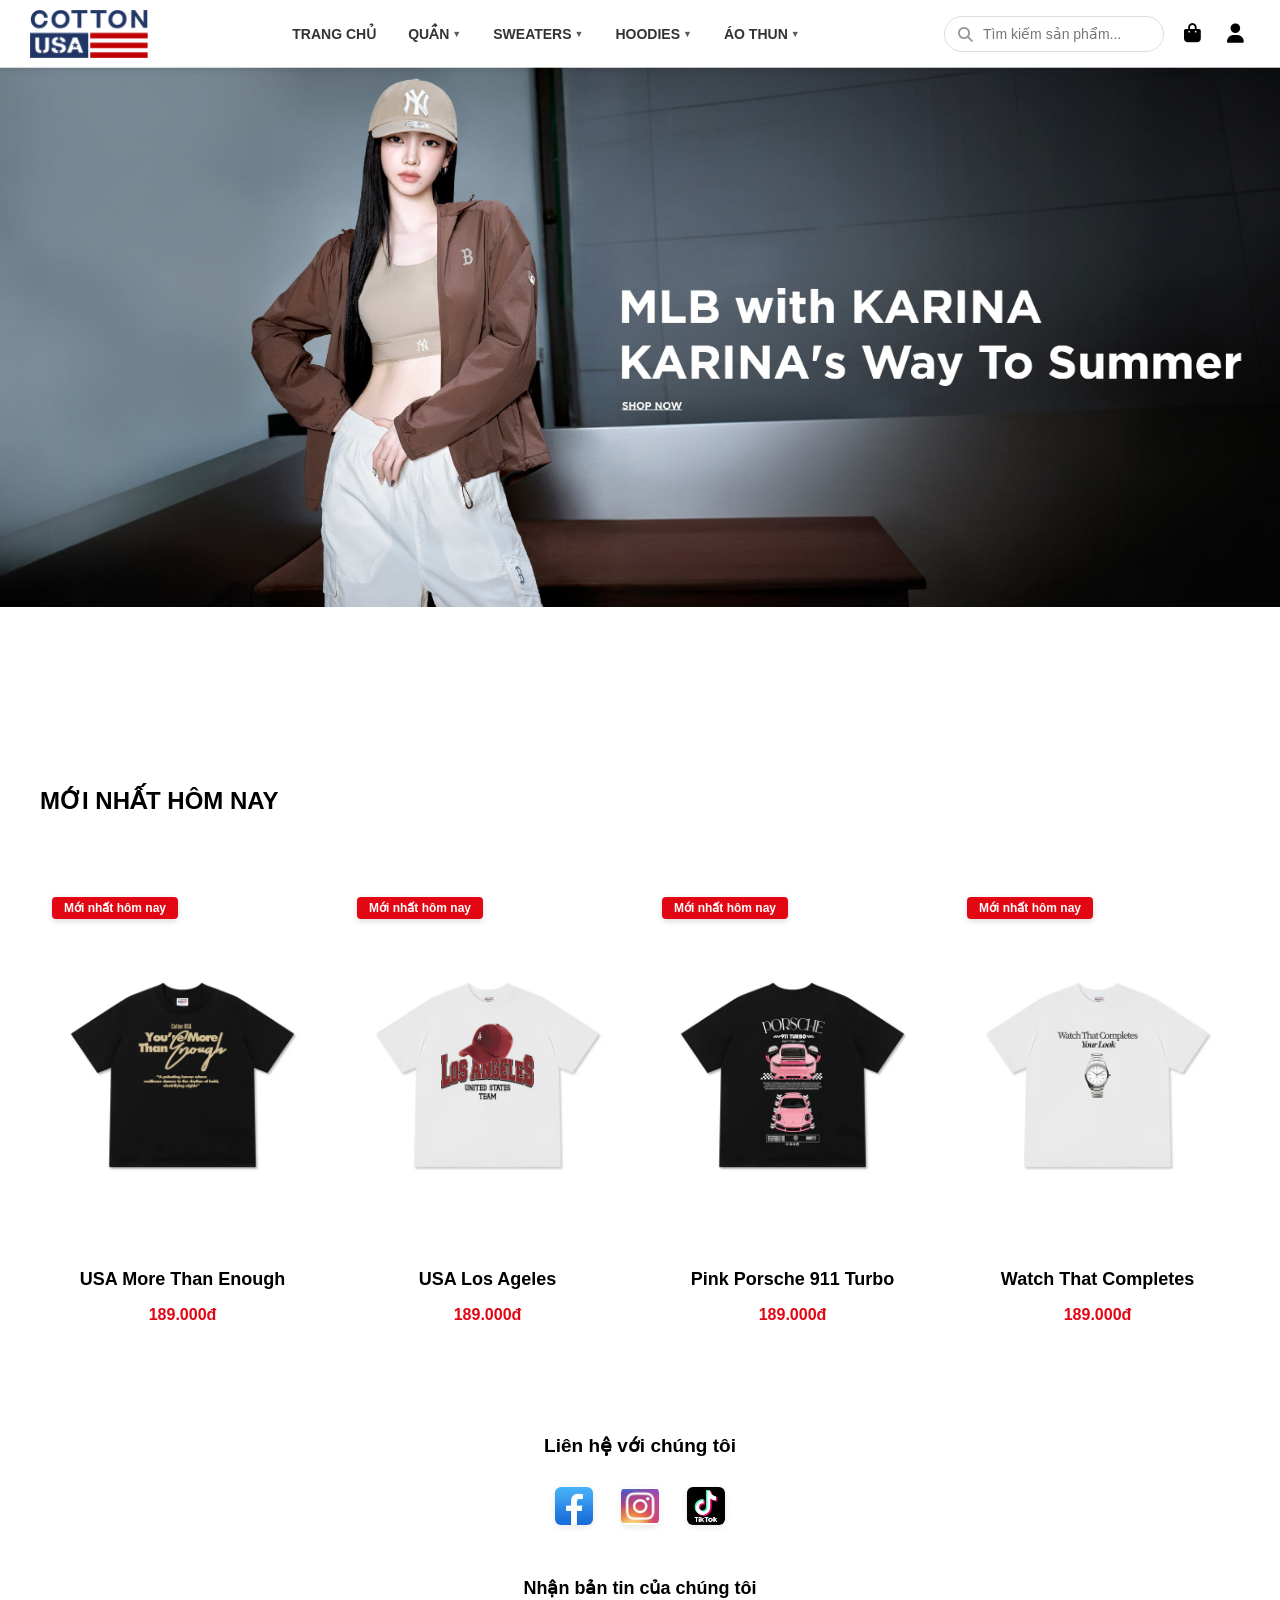
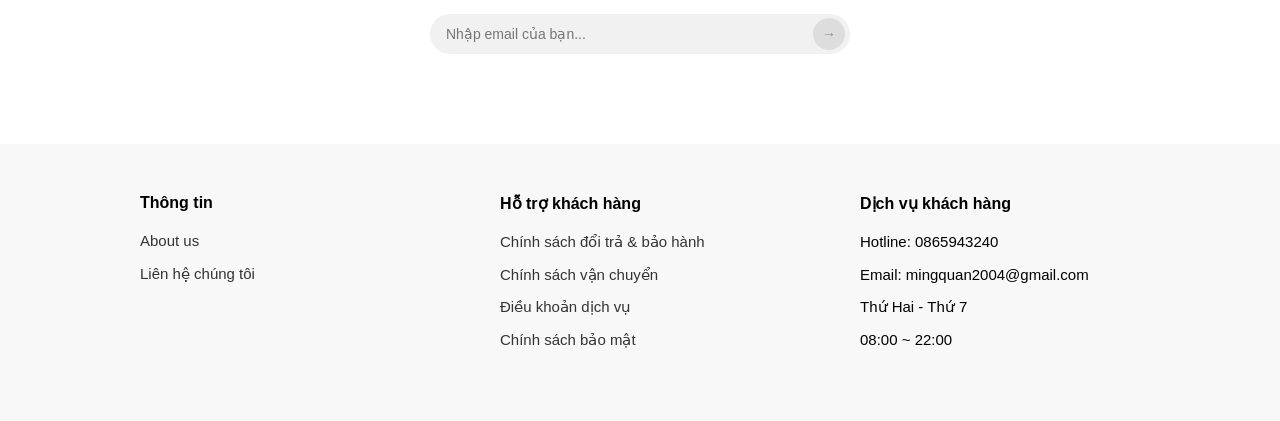
==== index.html @ b354fdba "Upload CottonUSA - Website bán hàng" ====
<!DOCTYPE html>
<html lang="vi">
<head>
    <meta charset="UTF-8">
    <meta name="viewport" content="width=device-width, initial-scale=1.0">
    <link rel="stylesheet" href="https://cdnjs.cloudflare.com/ajax/libs/font-awesome/6.5.2/css/all.min.css">
    <link rel="stylesheet" href="style.css">
    <title>Web bán hàng - Cotton USA</title>
</head>
<body>
    <header>
        <div class="logo">
            <img src="images/logo.avif" alt="Cotton USA">
        </div>
        <ul class="MENU">
            <li><a href="index.html">TRANG CHỦ</a></li>
            <li class="has-submenu">
                <a href="quan.html">QUẦN <span class="arrow">▼</span></a>
                <ul class="sub-menu">
                    <li><a href="quan.html?type=ong-suong">Quần Ống Suông</a></li>
                    <li><a href="quan.html?type=jogger">Quần Jogger</a></li>
                </ul>
            </li>
            <li class="has-submenu">
                <a href="sweater.html">SWEATERS <span class="arrow">▼</span></a>
                <ul class="sub-menu">
                <li><a href="sweater.html?id=US001">University Sweater</a></li>
                <li><a href="sweater.html?id=CS001">Car Sweater</a></li>
                <li><a href="sweater.html?id=FS001">Floral Sweater</a></li>
            </ul>
            </li>
            <li class="has-submenu">
                <a href="hoodies.html">HOODIES <span class="arrow">▼</span></a>
                <ul class="sub-menu">
                    <li><a href="hoodies.html?id=BH001">Basic Hoodie</a></li>
                    <li><a href="hoodies.html?id=PH001">Porsche Hoodie</a></li>
                    <li><a href="hoodies.html?id=USAH001">USA Hoodie</a></li>
                </ul>
            </li>
            <li class="has-submenu">
                <a href="aothun.html">ÁO THUN <span class="arrow">▼</span></a>
                <ul class="sub-menu">
                    <li><a href="aothun.html">Áo Thun ngắn tay <span class="arrow">▼</span></a>
                        <ul class="sub-menu">
                            <li><a href="aothun.html?id=W001">Áo Thun Watch</a></li>
                            <li><a href="aothun.html?id=POR001">Áo Thun Poscher</a></li>
                            <li><a href="aothun.html?id=USA001">Áo Thun USA</a></li>
                        </ul>
                    </li>
                    <li><a href="aothundaitay.html">Áo Thun dài tay <span class="arrow">▼</span></a>
                        <ul class="sub-menu"><li>
                            <a href="aothundaitay.html?id=RP001">Áo Thun Dài Tay Rapper</a></li>
                            <li><a href="aothundaitay.html?id=POR001">Áo Thun Dài Tay Poscher</a></li>
                            <li><a href="aothundaitay.html?id=USA001">Áo Thun Dài Tay USA</a></li>
                        </ul>
                    </li>
                </ul>
            </li>
        </ul>
        <div class="other">
            <div class="search-icon">
                <input type="text" id="searchInput" placeholder="Tìm kiếm sản phẩm...">
                <i class="fas fa-search"></i>
            </div>
            <div class="cart-wrapper">
                <button class="cart-icon-btn" id="cartBtn">
                    <i class="fas fa-shopping-bag"></i>
                    <span class="cart-badge" id="cartBadge">0</span>
                </button>
                <div class="cart-dropdown" id="cartDropdown">
                    <div class="cart-dropdown-header">
                        <span>Giỏ hàng</span><span id="cartItemCount">0 sản phẩm</span>
                    </div>
                    <div class="cart-items-list" id="cartItemsList">
                        <div class="cart-empty-msg">
                            <i class="fas fa-shopping-bag"></i>Giỏ hàng trống
                        </div>
                    </div>
                    <div class="cart-dropdown-footer" id="cartFooter" style="display:none">
                        <div class="cart-total-row">
                            <span>Tổng cộng:</span>
                            <span class="cart-total-amount" id="cartTotal">0₫</span>
                        </div>
                        <button class="cart-checkout-btn" onclick="checkout()">Thanh toán ngay →</button>
                    </div>
                </div>
            </div>
            <div class="auth-wrapper">
                <button class="auth-icon-btn" id="authBtn"><i class="fas fa-user"></i></button>
                <div class="auth-dropdown" id="authDropdown">
                    <div id="authLoggedOut">
                        <div class="auth-tabs"><button class="auth-tab active" onclick="switchTab('login')">Đăng nhập</button><button class="auth-tab" onclick="switchTab('register')">Đăng ký</button></div>
                        <div class="auth-form-panel" id="panelLogin">
                            <div class="auth-error" id="loginError"></div>
                            <div class="auth-field"><label>Email</label><input type="email" id="loginEmail" placeholder="example@email.com"></div>
                            <div class="auth-field"><label>Mật khẩu</label><input type="password" id="loginPassword" placeholder="••••••••"></div>
                            <button class="auth-submit-btn" onclick="doLogin()">Đăng nhập</button>
                        </div>
                        <div class="auth-form-panel" id="panelRegister" style="display:none">
                            <div class="auth-error" id="registerError"></div>
                            <div class="auth-field"><label>Họ tên</label><input type="text" id="regName" placeholder="Nguyễn Văn A"></div>
                            <div class="auth-field"><label>Email</label><input type="email" id="regEmail" placeholder="example@email.com"></div>
                            <div class="auth-field"><label>Mật khẩu</label><input type="password" id="regPassword" placeholder="Tối thiểu 6 ký tự"></div>
                            <button class="auth-submit-btn" onclick="doRegister()">Tạo tài khoản</button>
                        </div>
                    </div>
                    <div id="authLoggedIn" style="display:none">
                        <div class="auth-avatar" id="authAvatar">A</div>
                        <div class="auth-username" id="authUsername"></div>
                        <div class="auth-useremail" id="authUserEmail"></div>
                        <button class="auth-logout-btn" onclick="doLogout()">Đăng xuất</button>
                    </div>
                </div>
            </div>
        </div>
    </header>
    <div class="dropdown-overlay" id="dropdownOverlay"></div>
    

    <section id="Slide">
        <div class="aspect-ratio-169">
            <img src="images/Slide1.jpg" alt="Slide 1">
            <img src="images/Slide2.jpg" alt="Slide 2">
            <img src="images/Slide3.webp" alt="Slide 3">
        </div>
    </section>
          <section class="moinhat">
    <div class="container">
        <h2>MỚI NHẤT HÔM NAY</h2>
        <div class="muahang-list">
            <a href="muahang.html?id=UMTE001" class="product-item item-USA001">
                <div class="muahang">
                    <div class="product-image-wrapper">
                        <img src="aothun/USA More Than Enough den.webp" alt="USA More Than Enough">
                        <span class="save-badge">Mới nhất hôm nay</span>
                    </div>
                    <h3>USA More Than Enough</h3>
                    <p>189.000đ</p>
                </div>
            </a>
            <a href="muahang.html?id=ULA001" class="product-item item-USA001">
                <div class="muahang">
                    <div class="product-image-wrapper">
                        <img src="aothun/USA Los Ageles trang.webp" alt="USA Los Ageles">
                        <span class="save-badge">Mới nhất hôm nay</span>
                    </div>
                    <h3>USA Los Ageles</h3>
                    <p>189.000đ</p>
                </div>
            </a>
            <a href="muahang.html?id=PP911T" class="product-item item-POR001">
                <div class="muahang">
                    <div class="product-image-wrapper">
                        <img src="aothun/Pink Porsche 911 Turbo den.webp" alt="Pink Porsche 911 Turbo">
                        <span class="save-badge">Mới nhất hôm nay</span>
                    </div>
                    <h3>Pink Porsche 911 Turbo</h3>
                    <p>189.000đ</p>
                </div>
            </a>
            <a href="muahang.html?id=WTC001" class="product-item item-W001">
                <div class="muahang">
                    <div class="product-image-wrapper">
                        <img src="aothun/Watch That Completes trang.webp" alt="Watch That Completes">
                        <span class="save-badge">Mới nhất hôm nay</span>
                    </div>
                    <h3>Watch That Completes</h3>
                    <p>189.000đ</p>
                </div>
            </a>
        </div>
    </div>
</section>
    <section class="contact">
        <h2>Liên hệ với chúng tôi</h2>
        <div class="social-group">
            <a href="https://web.facebook.com/03.august4/" target="_blank"><img src="images/Facebook.jpeg" alt="Facebook"></a>
            <a href="https://www.instagram.com/ming.quann" target="_blank"><img src="images/instagram.jpeg" alt="Instagram"></a>
            <a href="https://www.tiktok.com/@03_august4" target="_blank"><img src="images/tiktok.jpeg" alt="TikTok"></a>
        </div>
        <h3>Nhận bản tin của chúng tôi</h3>
        <form class="newsletter-form"><input type="email" class="newsletter-input" placeholder="Nhập email của bạn..."><button type="submit" class="submit-btn">→</button></form>
    </section>

    <div class="footer-top">
        <div class="footer-column">
            <h4>Thông tin</h4>
            <ul>
                <li><a href="#">About us</a></li>
                <li><a href="#">Liên hệ chúng tôi</a></li>
            </ul>
        </div>
        <div class="footer-column">
            <h4>Hỗ trợ khách hàng</h4>
            <ul>
                <li><a href="#">Chính sách đổi trả & bảo hành</a></li>
                <li><a href="#">Chính sách vận chuyển</a></li>
                <li><a href="#">Điều khoản dịch vụ</a></li>
                <li><a href="#">Chính sách bảo mật</a></li>
            </ul>
        </div>
        <div class="footer-column">
            <h4>Dịch vụ khách hàng</h4>
            <ul>
                <li>Hotline: 0865943240</li>
                <li>Email: mingquan2004@gmail.com</li>
                <li>Thứ Hai - Thứ 7</li>
                <li>08:00 ~ 22:00</li>
            </ul>
        </div>
    </div>

    <script src="js/cart-auth.js"></script>
    <script src="js/custom-alert.js"></script>
    <script>
        (function initHeaderDropdowns() {
            const cartBtn = document.getElementById('cartBtn');
            const cartDropdown = document.getElementById('cartDropdown');
            const authBtn = document.getElementById('authBtn');
            const authDropdown = document.getElementById('authDropdown');
            const overlay = document.getElementById('dropdownOverlay');

            if (!cartBtn || !cartDropdown || !authBtn || !authDropdown || !overlay) return;

            function closeAll() {
                cartDropdown.classList.remove('open');
                authDropdown.classList.remove('open');
                overlay.classList.remove('active');
            }

            cartBtn.addEventListener('click', function (e) {
                e.stopPropagation();
                const isOpen = cartDropdown.classList.contains('open');
                closeAll();
                if (!isOpen) {
                    cartDropdown.classList.add('open');
                    overlay.classList.add('active');
                }
            });

            authBtn.addEventListener('click', function (e) {
                e.stopPropagation();
                const isOpen = authDropdown.classList.contains('open');
                closeAll();
                if (!isOpen) {
                    authDropdown.classList.add('open');
                    overlay.classList.add('active');
                }
            });

            cartDropdown.addEventListener('click', function (e) { e.stopPropagation(); });
            authDropdown.addEventListener('click', function (e) { e.stopPropagation(); });

            overlay.addEventListener('click', function () { closeAll(); });
            document.addEventListener('click', function () { closeAll(); });
        })();

        (function() {
            var imgPosition = document.querySelectorAll(".aspect-ratio-169 img");
            var imgContainer = document.querySelector(".aspect-ratio-169");
            if (!imgContainer || imgPosition.length === 0) return;
            imgPosition.forEach(function(img, idx) { img.style.left = idx * 100 + "%"; });
            var index = 0;
            setInterval(function() {
                index = (index + 1) % imgPosition.length;
                imgContainer.style.left = "-" + index * 100 + "%";
            }, 5000);
        })();
        // ==================== TÌM KIẾM TOÀN TRANG (CHUYỂN HƯỚNG ĐẾN SEARCH-RESULTS.HTML) ====================
(function() {
    var searchInput = document.querySelector('.search-icon input');
    if (!searchInput) return;
    
    // Tránh gán sự kiện nhiều lần
    if (searchInput.hasAttribute('data-search-bound')) return;
    searchInput.setAttribute('data-search-bound', 'true');
    
    // Đảm bảo input có thể nhập được
    searchInput.disabled = false;
    searchInput.readOnly = false;
    searchInput.style.pointerEvents = 'auto';
    
    // Xử lý khi nhấn Enter
    searchInput.addEventListener('keypress', function(e) {
        if (e.key === 'Enter') {
            const keyword = this.value.trim();
            if (keyword !== '') {
                window.location.href = 'search-results.html?q=' + encodeURIComponent(keyword);
            }
        }
    });
    
    console.log('✅ Tìm kiếm toàn trang đã sẵn sàng!');
})();
    </script>
    
</body>
</html>
---- style.css ----
* {
    margin: 0;
    padding: 0;
    box-sizing: border-box;
    font-family: Arial, Helvetica, sans-serif;
}
a,
a:hover,
a:focus,
a:active {
    text-decoration: none;
}
/* Lui anh xuong duoi */
body {
    padding-top: 67px;
}
header {
    display: flex;
    justify-content: space-between;
    align-items: center;
    padding: 10px 30px;           
    background-color: #fff;
    box-shadow: 0 2px 5px rgba(0,0,0,0.1);
    position: fixed;
    top: 0;
    left: 0;
    width: 100%;
    z-index: 1000;
    background: rgba(255, 255, 255, 0.70);
}
header:hover {
    background: rgba(255, 255, 255, 0.90);
}

/* Logo */
.logo {
    flex: 0 0 auto;
    width: 118px;                 
}
.logo img {
    width: 100%;
    height: auto;
    display: block;
}
.MENU {
    display: flex;
    list-style: none;
    gap: 20px;                   
    flex: 1;
    justify-content: center;
    margin: 0 30px;
}

.MENU li {
    position: relative;
    white-space: nowrap;
}

.MENU li a {
    text-decoration: none;
    color: #333;
    font-size: 14px;             
    font-weight: 600;
    padding: 10px 6px;            
    transition: color 0.3s ease;
    display: flex;
    align-items: center;
    gap: 3px;
}

.MENU li a:hover {
    color: #e30613;
}

.arrow {
    font-size: 9px;
    opacity: 0.8;
    transition: transform 0.3s ease;
}

.MENU li:hover > a > .arrow {
    transform: rotate(180deg);
}

/* ===== SUB-MENU CẤP 1: xuất hiện bên dưới nav item ===== */
.MENU > li > .sub-menu {
    position: absolute;
    top: 100%;
    left: 50%;
    transform: translateX(-50%) translateY(8px);
    width: 210px;
    background-color: #fff;
    border: 1px solid #eee;
    box-shadow: 0 8px 20px rgba(0, 0, 0, 0.12);
    padding: 10px 0;
    visibility: hidden;
    opacity: 0;
    transition: all 0.25s ease;
    z-index: 100;
    border-radius: 4px;
    list-style: none;
}

.MENU > li:hover > .sub-menu {
    visibility: visible;
    opacity: 1;
    transform: translateX(-50%) translateY(0);
}

/* ===== SUB-MENU CẤP 2: xuất hiện sang phải ===== */
.MENU .sub-menu li {
    position: relative;
}

.MENU .sub-menu li > .sub-menu {
    position: absolute;
    top: 0;
    left: 100%;
    transform: translateX(6px);
    width: 210px;
    background-color: #fff;
    border: 1px solid #eee;
    box-shadow: 0 8px 20px rgba(0, 0, 0, 0.12);
    padding: 10px 0;
    visibility: hidden;
    opacity: 0;
    transition: all 0.25s ease;
    z-index: 101;
    border-radius: 4px;
    list-style: none;
}

.MENU .sub-menu li:hover > .sub-menu {
    visibility: visible;
    opacity: 1;
    transform: translateX(0);
}

/* Mũi tên cấp 2 quay sang phải thay vì xuống */
.MENU .sub-menu li:hover > a > .arrow {
    transform: rotate(-90deg);
}

/* ===== STYLE CHUNG CHO LINK TRONG SUB-MENU ===== */
.sub-menu li a {
    font-weight: normal;
    font-size: 14px;
    padding: 9px 20px;
    display: flex;
    align-items: center;
    justify-content: space-between;
    color: #444;
}

.sub-menu li a:hover {
    color: #e30613;
    background-color: #f9f9f9;
}

/* Làm nổi item đang mở sub-sub-menu */
.MENU .sub-menu li:hover > a {
    color: #e30613;
    background-color: #f9f9f9;
}

/* ==================== PHẦN BÊN PHẢI ==================== */
.other {
    display: flex;
    align-items: center;
    gap: 14px;                    
    flex: 0 0 auto;
}
.search-icon {
    position: relative;
    width: 220px;                 
}

.search-icon input {
    width: 100%;
    padding: 9px 15px 9px 38px;
    border: 1px solid #ddd;
    border-radius: 25px;
    font-size: 14px;
    outline: none;
}

.search-icon i {
    position: absolute;
    left: 14px;
    top: 50%;
    transform: translateY(-50%);
    color: #999;
    font-size: 15px;
}

.dropdown-overlay {
    display: none;
    position: fixed;
    inset: 0;
    z-index: 999;
}
.dropdown-overlay.active { display: block; }

/* -----------------------------------------------------------Shared animation------------------------------------------------ */
@keyframes cuDropIn {
    from { opacity: 0; transform: translateY(-10px) scale(.97); }
    to   { opacity: 1; transform: translateY(0)     scale(1);   }
}

/* ========================================================GIỎ HÀNG====================================================== */
.cart-wrapper {
    position: relative;
    display: inline-flex;
    align-items: center;
}

.cart-icon-btn {
    position: relative;
    background: none;
    border: none;
    cursor: pointer;
    color: inherit;
    font-size: 1.2rem;
    padding: 4px 6px;
    display: inline-flex;
    align-items: center;
}

/* Badge */
.cart-badge {
    position: absolute;
    top: -7px;
    right: -7px;
    background: #e63946;
    color: #fff;
    border-radius: 50%;
    min-width: 18px;
    height: 18px;
    font-size: 10px;
    font-weight: 700;
    display: none;          /* JS sẽ đổi thành flex khi có hàng */
    align-items: center;
    justify-content: center;
    padding: 0 3px;
    line-height: 1;
    box-shadow: 0 2px 6px rgba(230,57,70,.45);
    pointer-events: none;
    transition: transform .2s cubic-bezier(.34,1.56,.64,1);
}
.cart-badge.bump { transform: scale(1.5); }

/* Dropdown container */
.cart-dropdown {
    display: none;
    position: absolute;
    top: calc(100% + 14px);
    right: 0;
    width: 340px;
    background: #fff;
    border-radius: 14px;
    box-shadow: 0 14px 40px rgba(0,0,0,.15), 0 2px 8px rgba(0,0,0,.07);
    z-index: 9999;
    overflow: hidden;
    animation: cuDropIn .22s ease;
}
.cart-dropdown.open { display: block; }

/* Header */
.cart-dropdown-header {
    display: flex;
    justify-content: space-between;
    align-items: center;
    padding: 15px 18px 13px;
    border-bottom: 1px solid #f2f2f2;
    font-weight: 700;
    font-size: 14px;
    color: #111;
}
.cart-dropdown-header span:last-child {
    font-size: 12px;
    font-weight: 400;
    color: #aaa;
}

/* List */
.cart-items-list {
    max-height: 280px;
    overflow-y: auto;
    scrollbar-width: thin;
    scrollbar-color: #ddd transparent;
}
.cart-items-list::-webkit-scrollbar { width: 4px; }
.cart-items-list::-webkit-scrollbar-thumb { background: #ddd; border-radius: 4px; }

/* Empty */
.cart-empty-msg {
    text-align: center;
    padding: 32px 20px;
    color: #bbb;
    font-size: 13px;
    line-height: 1.7;
}
.cart-empty-msg i { display: block; font-size: 28px; margin-bottom: 10px; opacity: .45; }

/* Item row */
.cart-item-row {
    display: flex;
    align-items: center;
    gap: 12px;
    padding: 10px 18px;
    border-bottom: 1px solid #f8f8f8;
    transition: background .15s;
}
.cart-item-row:last-child { border-bottom: none; }
.cart-item-row:hover { background: #fafafa; }

.cart-item-img {
    width: 52px;
    height: 52px;
    object-fit: cover;
    border-radius: 8px;
    flex-shrink: 0;
    background: #eee;
}
.cart-item-img-placeholder {
    width: 52px;
    height: 52px;
    border-radius: 8px;
    background: #f0f0f0;
    display: flex;
    align-items: center;
    justify-content: center;
    color: #ccc;
    font-size: 20px;
    flex-shrink: 0;
}

.cart-item-info { flex: 1; min-width: 0; }
.cart-item-name {
    font-size: 13px;
    font-weight: 600;
    color: #111;
    white-space: nowrap;
    overflow: hidden;
    text-overflow: ellipsis;
}
.cart-item-meta { font-size: 11px; color: #999; margin-top: 3px; }

.cart-item-price {
    font-size: 13px;
    font-weight: 700;
    color: #e63946;
    white-space: nowrap;
    flex-shrink: 0;
}

.cart-item-remove {
    background: none;
    border: none;
    cursor: pointer;
    color: #d0d0d0;
    font-size: 13px;
    padding: 4px 5px;
    border-radius: 5px;
    flex-shrink: 0;
    transition: color .2s, background .2s;
}
.cart-item-remove:hover { color: #e63946; background: #fff0f1; }

/* Footer */
.cart-dropdown-footer {
    padding: 14px 18px 16px;
    border-top: 1px solid #f2f2f2;
    background: #fafafa;
}
.cart-total-row {
    display: flex;
    justify-content: space-between;
    align-items: center;
    margin-bottom: 12px;
    font-size: 13px;
    color: #555;
}
.cart-total-amount { font-weight: 700; font-size: 16px; color: #e63946; }

.cart-checkout-btn {
    width: 100%;
    background: #111;
    color: #fff;
    border: none;
    border-radius: 9px;
    padding: 13px;
    font-size: 13px;
    font-weight: 700;
    cursor: pointer;
    letter-spacing: .5px;
    transition: background .2s, transform .15s;
}
.cart-checkout-btn:hover { background: #e63946; transform: translateY(-1px); }
.cart-checkout-btn:active { transform: translateY(0); }

/* ================================================================TÀI KHOẢN================================================================ */
.auth-wrapper {
    position: relative;
    display: inline-flex;
    align-items: center;
}

.auth-icon-btn {
    background: none;
    border: none;
    cursor: pointer;
    color: inherit;
    font-size: 1.2rem;
    padding: 4px 6px;
    display: inline-flex;
    align-items: center;
}

/* Dropdown container */
.auth-dropdown {
    display: none;
    position: absolute;
    top: calc(100% + 14px);
    right: 0;
    width: 300px;
    background: #fff;
    border-radius: 14px;
    box-shadow: 0 14px 40px rgba(0,0,0,.15), 0 2px 8px rgba(0,0,0,.07);
    z-index: 9999;
    overflow: hidden;
    animation: cuDropIn .22s ease;
}
.auth-dropdown.open { display: block; }

/* Tabs */
.auth-tabs { display: flex; border-bottom: 1px solid #f2f2f2; }

.auth-tab {
    flex: 1;
    padding: 14px 10px;
    background: none;
    border: none;
    border-bottom: 2.5px solid transparent;
    cursor: pointer;
    font-size: 13px;
    font-weight: 600;
    color: #bbb;
    letter-spacing: .3px;
    transition: color .2s, border-color .2s;
}
.auth-tab.active { color: #111; border-bottom-color: #111; }
.auth-tab:hover:not(.active) { color: #555; }

/* Form panel */
.auth-form-panel { padding: 18px 20px 22px; }

.auth-field { margin-bottom: 13px; }

.auth-field label {
    display: block;
    font-size: 11px;
    font-weight: 700;
    color: #888;
    text-transform: uppercase;
    letter-spacing: .6px;
    margin-bottom: 5px;
}

.auth-field input {
    width: 100%;
    padding: 10px 13px;
    border: 1.5px solid #ebebeb;
    border-radius: 9px;
    font-size: 14px;
    color: #111;
    outline: none;
    background: #fafafa;
    box-sizing: border-box;
    transition: border-color .2s, box-shadow .2s, background .2s;
}
.auth-field input:focus {
    border-color: #111;
    background: #fff;
    box-shadow: 0 0 0 3px rgba(0,0,0,.06);
}
.auth-field input::placeholder { color: #ccc; }

/* Error */
.auth-error {
    font-size: 12px;
    color: #e63946;
    background: #fff5f5;
    border: 1px solid #ffd6d8;
    border-radius: 7px;
    padding: 8px 12px;
    margin-bottom: 12px;
    display: none;
}

/* Submit */
.auth-submit-btn {
    width: 100%;
    background: #111;
    color: #fff;
    border: none;
    border-radius: 9px;
    padding: 12px;
    font-size: 13px;
    font-weight: 700;
    cursor: pointer;
    letter-spacing: .5px;
    margin-top: 4px;
    transition: background .2s, transform .15s;
}
.auth-submit-btn:hover { background: #e63946; transform: translateY(-1px); }
.auth-submit-btn:active { transform: translateY(0); }

/* Logged-in */
.auth-logged-in {
    padding: 24px 20px 22px;
    text-align: center;
    display: flex;
    flex-direction: column;
    align-items: center;
}

.auth-avatar {
    width: 56px;
    height: 56px;
    border-radius: 50%;
    background: #111;
    color: #fff;
    font-size: 22px;
    font-weight: 700;
    display: flex;
    align-items: center;
    justify-content: center;
    margin: 0 auto 12px;
    box-shadow: 0 4px 12px rgba(0,0,0,.18);
    flex-shrink: 0;
}
.auth-username {
    font-weight: 700;
    font-size: 15px;
    color: #111;
    margin-bottom: 4px;
    width: 100%;
    text-align: center;
}
.auth-useremail {
    font-size: 12px;
    color: #aaa;
    margin-bottom: 18px;
    word-break: break-all;
    width: 100%;
    text-align: center;
}

.auth-logout-btn {
    background: none;
    border: 1.5px solid #e8e8e8;
    border-radius: 9px;
    padding: 10px 0;
    font-size: 13px;
    font-weight: 600;
    color: #666;
    cursor: pointer;
    width: 100%;
    transition: border-color .2s, color .2s, background .2s;
}
.auth-logout-btn:hover { border-color: #e63946; color: #e63946; background: #fff5f5; }
.other a {
    color: #333;
    font-size: 20px;
    transition: color 0.3s ease;
}

.other a:hover {
    color: #e30613;
}
/* chinh sua anh nen to */
.aspect-ratio-169 {
  display: block;
  position: relative;
  padding-top: 56.25%;
  transition: 0.5s;
}

.aspect-ratio-169 img {
  display: block;
  position: absolute;
  width: 100%;
  height: 75%;
  top: 0;
  left: 0;
  object-fit: cover;
}
/*--------------------------Badge sp mới hiển thị trên sp------------------------------------------*/
.product-image-wrapper {
    position: relative;
    overflow: hidden;
}

.save-badge {
    position: absolute;
    top: 12px;
    left: 12px;
    background: #e30613;
    color: #fff;
    font-size: 12px;
    font-weight: 700;
    padding: 4px 12px;
    border-radius: 4px;
    z-index: 10;
    box-shadow: 0 2px 6px rgba(0,0,0,0.15);
    white-space: nowrap;
}

/* dạng badge bo góc trái kiểu khác */
.save-badge.style-2 {
    top: 0;
    left: 0;
    border-radius: 0 0 8px 0;
    padding: 5px 12px;
}
.save-badge {
    animation: pulse 1.5s ease infinite;
}
.moinhat .muahang p { 
    color: #e30613; font-weight: bold; 
}


/* ================================================= PHẦN LIÊN HỆ ===================================================== */
.contact {
    text-align: center;
    padding: 70px 0 90px 0;
    background-color: #fff;
}

.contact h2 {
    font-size: 19px;
    font-weight: bold;
    margin-bottom: 30px;
    color: #000;
}

.social-group {
    display: flex;
    justify-content: center;
    gap: 28px;
    margin-bottom: 48px;
    position: relative;
    z-index: 1;
}
.social-group a {
    display: inline-block;
    cursor: pointer;
}
.social-group img {
    height: 38px !important;
    width: auto !important;
    max-width: 38px !important;
    min-width: 0 !important;
    min-height: 0 !important;
    object-fit: contain !important;
    flex-shrink: 1 !important;
    border-radius: 6px;
    box-shadow: 0 2px 6px rgba(0,0,0,0.1);
}
.contact h3 {
    font-size: 18px;
    font-weight: bold;
    margin-bottom: 15px;
    color: #000;
}
/* Newsletter */
h3 {
    font-size: 18px;
    font-weight: bold;
    margin-bottom: 16px;
    color: #000;
}

.newsletter-form {
    position: relative;
    max-width: 420px;
    margin: 0 auto;
}

.newsletter-input {
    width: 100%;
    padding: 12px 38px 12px 16px;
    border: none;
    border-radius: 30px;
    background: #f1f1f1;
    font-size: 14px;
    outline: none;
}

.submit-btn {
    position: absolute;
    cursor: pointer;
    right: 5px;          
    top: 50%;
    transform: translateY(-50%);
    width: 32px;
    height: 32px;
    border-radius: 50%;
    background: #ddd;
    color: #888;
    border: none;
    font-size: 14px;
}
/* ==================== PHẦN FOOTER ==================== */
.footer-top {
    display: flex;
    justify-content: center;        
    gap: 80px;                      
    padding: 50px 40px 60px 40px;
    background-color: #f8f8f8;
    flex-wrap: wrap;
}

.footer-column {
    flex: 1;
    max-width: 280px;               
    text-align: left;
}

.footer-column h4 {
    font-size: 16px;
    font-weight: bold;
    margin-bottom: 18px;
    color: #000;
}

.footer-column ul {
    list-style: none;
    padding: 0;
    margin: 0;
}

.footer-column li {
    margin-bottom: 10px;
    font-size: 15px;
    line-height: 1.5;
}

.footer-column a {
    color: #333;
    text-decoration: none;
}

.footer-column a:hover {
    text-decoration: underline;
}
/* ==================== quan ==================== */
.quan {
    padding: 50px 0;
}

.container {
    width: 1200px;
    margin: 0 auto;
}

.muahang-list {
    display: grid;
    grid-template-columns: repeat(4, 1fr);
    gap: 20px;
    margin-top: 30px;
}

.muahang {
    text-align: center;
    transition: 0.3s;
    cursor: pointer;
}

.muahang a {
    text-decoration: none;
}

.muahang img {
    width: 100%;
}
.muahang img {
    width: 100%;
}

.muahang:hover {
    transform: scale(1.05);
}
.quan .muahang p {
    font-size: 15px;
    color: #e30613;
    font-weight: bold;
    margin-top: 5px;
}
.quan .muahang h3 {
    margin-top: 10px;
    font-size: 16px;
    color: #333;
    font-weight: normal;
}



/*----------------------------------------------sweater--------------------------------------------------- */
.sweater {
    padding: 50px 0;
}

.sweater .container {
    width: 1200px;
    margin: 0 auto;
}

.sweater h2 {
    text-align: center;
    margin-bottom: 20px;
    font-size: 18px;
    font-weight: bold;
    color: #000;
}

.sweater .muahang-list {
    display: grid;
    grid-template-columns: repeat(4, 1fr);
    gap: 20px;
    margin-top: 30px;
}

.sweater .muahang {
    text-align: center;
    transition: 0.3s;
    cursor: pointer;
}

.sweater .muahang a {
    text-decoration: none;
    color: inherit;
}

.sweater .muahang img {
    width: 100%;
    height: auto;
    display: block;
}

/* Ẩn tất cả ảnh trong muahang, chỉ hiển thị ảnh đầu tiên */
.sweater .muahang img:not(:first-child) {
    display: none;
}

.sweater .muahang:hover {
    transform: scale(1.05);
}

.sweater .muahang h3 {
    margin-top: 10px;
    font-size: 16px;
    color: #333;
    font-weight: normal;
}

.sweater .muahang p {
    font-size: 15px;
    color: #e30613;
    font-weight: bold;
    margin-top: 5px;
}

/* Product item styles */
.sweater .product-item {
    text-decoration: none;
    color: inherit;
}

.sweater .product-item.hidden {
    display: none !important;
}
/*----------------------------------------------hoodie--------------------------------------------------- */
.hoodies {
    padding: 50px 0;
}

.hoodies .container {
    width: 1200px;
    margin: 0 auto;
}

.hoodies h2 {
    text-align: center;
    margin-bottom: 20px;
    font-size: 18px;
    font-weight: bold;
    color: #000;
}

.hoodies .muahang-list {
    display: grid;
    grid-template-columns: repeat(4, 1fr);
    gap: 20px;
    margin-top: 30px;
}

.hoodies .muahang {
    text-align: center;
    transition: 0.3s;
    cursor: pointer;
}

.hoodies .muahang a {
    text-decoration: none;
    color: inherit;
}

.hoodies .muahang img {
    width: 100%;
    height: auto;
    display: block;
}

/* Ẩn tất cả ảnh trong muahang, chỉ hiển thị ảnh đầu tiên */
.hoodies .muahang img:not(:first-child) {
    display: none;
}

.hoodies .muahang:hover {
    transform: scale(1.05);
}

.hoodies .muahang h3 {
    margin-top: 10px;
    font-size: 16px;
    color: #333;
    font-weight: normal;
}

.hoodies .muahang p {
    font-size: 15px;
    color: #e30613;
    font-weight: bold;
    margin-top: 5px;
}

/* Product item styles */
.hoodies .product-item {
    text-decoration: none;
    color: inherit;
}

.hoodies .product-item.hidden {
    display: none !important;
}
/*-------------------------------------ao thun dai tay-------------------------------------------------- */
.aothundaitay {
    padding: 50px 0;
}

.aothundaitay .container {
    width: 1200px;
    margin: 0 auto;
}

.aothundaitay h2 {
    text-align: center;
    margin-bottom: 20px;
    font-size: 18px;
    font-weight: bold;
    color: #000;
}

.aothundaitay .muahang-list {
    display: grid;
    grid-template-columns: repeat(4, 1fr);
    gap: 20px;
    margin-top: 30px;
}

.aothundaitay .muahang {
    text-align: center;
    transition: 0.3s;
    cursor: pointer;
}

.aothundaitay .muahang a {
    text-decoration: none;
    color: inherit;
}

.aothundaitay .muahang img {
    width: 100%;
    height: auto;
    display: block;
}

/* Ẩn tất cả ảnh trong muahang, chỉ hiển thị ảnh đầu tiên */
.aothundaitay .muahang img:not(:first-child) {
    display: none;
}

.aothundaitay .muahang:hover {
    transform: scale(1.05);
}

.aothundaitay .muahang h3 {
    margin-top: 10px;
    font-size: 16px;
    color: #333;
    font-weight: normal;
}

.aothundaitay .muahang p {
    font-size: 15px;
    color: #e30613;
    font-weight: bold;
    margin-top: 5px;
}

/* Product item styles */
.aothundaitay .product-item {
    text-decoration: none;
    color: inherit;
}

.aothundaitay .product-item.hidden {
    display: none !important;
}
/*-------------------------------------ao thun-------------------------------------------------- */
.aothun {
    padding: 50px 0;
}

.aothun .container {
    width: 1200px;
    margin: 0 auto;
}

.aothun h2 {
    text-align: center;
    margin-bottom: 20px;
    font-size: 18px;
    font-weight: bold;
    color: #000;
}

.aothun .muahang-list {
    display: grid;
    grid-template-columns: repeat(4, 1fr);
    gap: 20px;
    margin-top: 30px;
}

.aothun .muahang {
    text-align: center;
    transition: 0.3s;
    cursor: pointer;
}

.aothun .muahang a {
    text-decoration: none;
    color: inherit;
}

.aothun .muahang img {
    width: 100%;
    height: auto;
    display: block;
}

/* Ẩn tất cả ảnh trong muahang, chỉ hiển thị ảnh đầu tiên */
.aothun .muahang img:not(:first-child) {
    display: none;
}

.aothun .muahang:hover {
    transform: scale(1.05);
}

.aothun .muahang h3 {
    margin-top: 10px;
    font-size: 16px;
    color: #333;
    font-weight: normal;
}

.aothun .muahang p {
    font-size: 15px;
    color: #e30613;
    font-weight: bold;
    margin-top: 5px;
}

/* Product item styles */
.aothun .product-item {
    text-decoration: none;
    color: inherit;
}

.aothun .product-item.hidden {
    display: none !important;
}
/* ==================== Mua hang ==================== */
.muahang {
    padding: 40px 0;
    font-family: Arial, Helvetica, sans-serif;
}
.container {
    width: 1200px;
    margin: 0 auto;
}
/* Breadcrumb */
.muahang-top {
    margin-bottom: 25px;
    font-size: 13px;
    color: #777;
    display: flex;
    align-items: center;
    flex-wrap: wrap;
}
.muahang-top p {
    margin: 0;
    color: #777;
}
.muahang-top p:last-child {
    color: #333;
    font-weight: 500;
}
.muahang-top span {
    margin: 0 8px;
    color: #aaa;
}
/* Layout chính */
.row {
    display: flex;
    flex-wrap: wrap;
}
/* LEFT – Hình ảnh */
.muahang-content-left {
    width: 50%;
    padding-right: 15px;
}
.muahang-content-left-big-img img {
    width: 100%;
    border-radius: 8px;
    display: block;
}
/* Ẩn ảnh nhỏ (nếu có) */
.muahang-content-left-small-img {
    display: none;
}
/* RIGHT – Thông tin */
.muahang-content-right {
    width: 50%;
    padding-left: 60px;
}
/* Tên sản phẩm */
.muahang-content-right-name h1 {
    font-size: 22px;
    font-weight: 700;
    color: #111;
    margin-bottom: 4px;
    line-height: 1.4;
}
.ma-san-pham {
    font-size: 13px;
    color: #999;
    margin-bottom: 20px;
}
/* Giá */
.muahang-content-right-muahang-price p {
    font-size: 28px;
    font-weight: 700;
    color: #111;
    margin-bottom: 25px;
}
.muahang-content-right-muahang-price sup {
    font-size: 18px;
    font-weight: 400;
    color: #555;
    margin-left: 2px;
}
/* ==================== MÀU SẮC (SWATCH ẢNH) ==================== */
.muahang-content-right-muahang-color {
    margin-bottom: 20px;
    font-size: 14px;
    display: flex;
    flex-direction: column;
    gap: 6px;
}
.muahang-content-right-muahang-color p {
    margin: 0;
}
.required {
    color: #e76f51;
    font-weight: 500;
    margin-left: 2px;
}
.color-swatches {
    display: flex;
    flex-wrap: wrap;
    gap: 10px;
}
.swatch-item {
    width: 64px;
    height: 64px;
    border: 2px solid #ddd;
    border-radius: 6px;
    overflow: hidden;
    cursor: pointer;
    transition: all 0.2s ease;
    background: #fff;
    display: flex;
    align-items: center;
    justify-content: center;
    position: relative; /* để dùng tooltip */
}
.swatch-item img {
    width: 100%;
    height: 100%;
    object-fit: cover;
    display: block;
}
.swatch-item:hover {
    border-color: #999;
    transform: scale(1.05);
}
/* Swatch đang được chọn */
.swatch-item.active {
    border-color: #e76f51;
    box-shadow: 0 0 6px rgba(231, 111, 81, 0.4);
}
/* Tooltip hiển thị tên màu khi hover */
.swatch-item::after {
    content: attr(data-color);
    position: absolute;
    bottom: -28px;
    left: 50%;
    transform: translateX(-50%);
    background: #333;
    color: #fff;
    padding: 3px 10px;
    border-radius: 4px;
    font-size: 12px;
    white-space: nowrap;
    opacity: 0;
    transition: opacity 0.2s ease;
    pointer-events: none;
    z-index: 5;
}
.swatch-item:hover::after {
    opacity: 1;
}
#selectedColorName {
    font-weight: 600;
    color: #111;
}
/* ==================== SIZE ==================== */
.muahang-content-right-muahang-size {
    margin-bottom: 20px;
    font-size: 14px;
}
.muahang-content-right-muahang-size p {
    margin-bottom: 8px;
}
.Size span {
    display: inline-block;
    border: 1px solid #ccc;
    padding: 9px 16px;
    margin-right: 8px;
    margin-bottom: 8px;
    cursor: pointer;
    border-radius: 4px;
    font-size: 14px;
    font-weight: 500;
    transition: all 0.2s;
    background: #fff;
    color: #333;
}
.Size span:hover {
    border-color: #333;
    background: #f5f5f5;
}
.Size span.active {
    background: #111;
    color: #fff;
    border-color: #111;
}
/* Số lượng */
.quantily {
    margin-bottom: 10px;
    display: flex;
    align-items: center;
    gap: 12px;
    font-size: 14px;
}
.quantily p {
    margin: 0;
}
.quantily input {
    width: 65px;
    padding: 8px 5px;
    text-align: center;
    border: 1px solid #ddd;
    border-radius: 4px;
    font-size: 14px;
    outline: none;
}
.size-warning {
    color: #e76f51;
    font-size: 13px;
    margin-top: 10px;
    margin-bottom: 20px;
}
/* Nút */
.muahang-content-right-muahang-button {
    display: flex;
    gap: 12px;
    margin-top: 10px;
}
.muahang-content-right-muahang-button button {
    flex: 1;
    padding: 14px 0;
    font-size: 15px;
    font-weight: 700;
    text-transform: uppercase;
    border-radius: 4px;
    cursor: pointer;
    transition: all 0.3s;
    letter-spacing: 0.5px;
    background: #fff;
    border: 2px solid transparent;
}
.btn-mua {
    background: #111 !important;
    color: #fff !important;
    border-color: #111 !important;
}
.btn-mua:hover {
    background: #333 !important;
    border-color: #333 !important;
}
.btn-tim {
    background: #fff !important;
    color: #111 !important;
    border-color: #111 !important;
}
.btn-tim:hover {
    background: #111 !important;
    color: #fff !important;
}
/* Hỗ trợ */
.support-shortcuts {
    display: flex;
    justify-content: space-around;
    margin-top: 30px;
    padding-top: 20px;
    border-top: 1px solid #eee;
}
.support-item {
    display: flex;
    align-items: center;
    gap: 8px;
    font-size: 13px;
    color: #555;
    cursor: pointer;
    transition: color 0.2s;
}
.support-item:hover {
    color: #111;
}
.support-item i {
    font-size: 16px;
    width: 20px;
    text-align: center;
}
/* Bảng size tham khảo */
.muahang-content-right-bottom-content-title-item {
    margin-top: 30px;
    text-align: center;
}
/*-----------------------------------------------giao hang--------------------------------------------------- */
.giaohang {
    padding: 30px 0 60px;
}

/* --- PROGRESS BAR --- */
.giaohang-top-wrap {
    display: flex;
    justify-content: center;
    align-items: center;
    margin-bottom: 50px;
}
.giaohang-top {
    position: relative;
    height: 2px;
    width: 50%;
    background-color: #ddd;
    display: flex;
    justify-content: space-between;
    align-items: center;
}
.giaohang-top-item {
    width: 40px;
    height: 40px;
    background-color: #fff;
    border-radius: 50%;
    border: 2px solid #ddd;
    display: flex;
    align-items: center;
    justify-content: center;
    position: relative;
    z-index: 1;
}
.giaohang-top-item i {
    font-size: 14px;
    color: #bbb;
}
.giaohang-top-adress {
    border-color: #0895f3;
    background-color: #fff;
}
.giaohang-top-adress i {
    color: #0895f3;
}

/* --- LAYOUT 2 CỘT NGANG --- */
.giaohang-content {
    display: flex;
    flex-direction: row;
    gap: 40px;
    align-items: flex-start;
    width: 100%;
}

/* --- CỘT TRÁI: Form --- */
.giaohang-content-left {
    flex: 0 0 55%;
    width: 55%;
    min-width: 0;
}

.giaohang-content-left > p {
    font-size: 13px;
    font-weight: bold;
    margin-bottom: 16px;
    color: #222;
}

/* Đăng nhập */
.giaohang-content-left-dangnhap {
    display: flex;
    align-items: center;
    gap: 8px;
    margin-bottom: 10px;
}
.giaohang-content-left-dangnhap i {
    font-size: 13px;
    color: #555;
}
.giaohang-content-left-dangnhap p {
    font-size: 13px;
    color: #333;
}

/* Radio rows */
.giaohang-content-left-khachle,
.giaohang-content-left-dangky {
    display: flex;
    align-items: center;
    gap: 8px;
    margin-bottom: 6px;
}
.giaohang-content-left-khachle input[type="radio"],
.giaohang-content-left-dangky input[type="radio"] {
    margin: 0;
    accent-color: #0895f3;
    width: 14px;
    height: 14px;
    cursor: pointer;
    flex-shrink: 0;
}
.giaohang-content-left-khachle p,
.giaohang-content-left-dangky p {
    font-size: 13px;
    color: #333;
}

/* Grid 2 cột cho inputs */
.giaohang-content-left-thongtin-top {
    display: flex;
    flex-wrap: wrap;
    gap: 14px 16px;
    margin-top: 18px;
}
.giaohang-content-left-thongtin-top-item {
    flex: 0 0 calc(50% - 8px);
    display: flex;
    flex-direction: column;
    min-width: 0;
}
/* Ô địa chỉ full width */
.giaohang-content-left-thongtin-top-item.full {
    flex: 0 0 100%;
}
.giaohang-content-left-thongtin-top-item label {
    font-size: 12px;
    color: #333;
    margin-bottom: 5px;
}
.giaohang-content-left-thongtin-top-item input {
    height: 36px;
    border: 1px solid #ccc;
    padding: 0 8px;
    font-size: 13px;
    outline: none;
    background: #fff;
    width: 100%;
    box-sizing: border-box;
}
.giaohang-content-left-thongtin-top-item input:focus {
    border-color: #888;
}

/* Nút dưới form */
.giaohang-content-left-button {
    display: flex;
    justify-content: space-between;
    align-items: center;
    margin-top: 24px;
}
.giaohang-content-left-button a {
    display: flex;
    align-items: center;
    gap: 4px;
    font-size: 13px;
    color: #444;
    text-decoration: none;
}
.giaohang-content-left-button a:hover {
    text-decoration: underline;
}
.giaohang-content-left-button button {
    height: 40px;
    border: 2px solid #222;
    background: #fff;
    padding: 0 22px;
    font-size: 12px;
    font-weight: bold;
    text-transform: uppercase;
    letter-spacing: 0.5px;
    cursor: pointer;
    transition: background 0.2s, color 0.2s;
}
.giaohang-content-left-button button:hover {
    background: #222;
    color: #fff;
}

/* --- CỘT PHẢI: Bảng đơn hàng --- */
.giaohang-content-right {
    flex: 1;
    min-width: 0;
    align-self: flex-start;
}
.giaohang-content-right table {
    width: 100%;
    border-collapse: collapse;
    font-size: 13px;
}
.giaohang-content-right table th {
    padding: 8px 6px;
    border-bottom: 1px solid #ddd;
    font-weight: bold;
    font-size: 13px;
    color: #222;
    text-align: left;
}
.giaohang-content-right table th:not(:first-child),
.giaohang-content-right table tbody td:not(:first-child),
.giaohang-content-right table tfoot td:not(:first-child) {
    text-align: center;
}
.giaohang-content-right table th:last-child,
.giaohang-content-right table tbody td:last-child,
.giaohang-content-right table tfoot td:last-child {
    text-align: right;
}
.giaohang-content-right table tbody td {
    padding: 10px 6px;
    border-bottom: 1px solid #eee;
    color: #333;
    vertical-align: middle;
}
.giaohang-content-right table tfoot td {
    padding: 10px 6px;
    font-weight: bold;
    border-top: 1px solid #ddd;
    color: #222;
}
/*-----------------------------------------------------chuyen tien--------------------------------------------------- */
.chuyentien {
    padding: 30px 0 60px;
}

/* --- PROGRESS BAR --- */
.chuyentien-top-wrap {
    display: flex;
    justify-content: center;
    align-items: center;
    margin-bottom: 50px;
}
.chuyentien-top {
    position: relative;
    height: 2px;
    width: 50%;
    background-color: #ddd;
    display: flex;
    justify-content: space-between;
    align-items: center;
}
.chuyentien-top-item {
    width: 40px;
    height: 40px;
    background-color: #fff;
    border-radius: 50%;
    border: 2px solid #ddd;
    display: flex;
    align-items: center;
    justify-content: center;    
    position: relative;
    z-index: 1;
}
.chuyentien-top-item i {
    font-size: 14px;
    color: #bbb;
}
.chuyentien-top-chuyentien {
    border-color: #0895f3;
    background-color: #fff;
}
.chuyentien-top-chuyentien i {
    color: #0895f3;
}

/* --- LAYOUT 2 CỘT CHO PHẦN THANH TOÁN --- */
.chuyentien-content.row {
    display: flex;
    flex-direction: row;
    gap: 40px;
    align-items: flex-start;
    width: 100%;
}

/* --- CỘT TRÁI: Phương thức thanh toán --- */
.chuyentien-content-left {
    width: 55%;
    flex: 0 0 55%;
    min-width: 0;
}

.chuyentien-content-left-phuongthuc-giaohang {
    margin-bottom: 30px;
}

.chuyentien-content-left-phuongthuc-giaohang > p {
    font-size: 14px;
    font-weight: bold;
    color: #222;
    margin-bottom: 12px;
}

.chuyentien-content-left-phuongthuc-giaohang-item {
    display: flex;
    align-items: center;
    gap: 8px;
    padding: 10px 0;
    font-size: 13px;
    color: #333;
}

.chuyentien-content-left-phuongthuc-giaohang-item input[type="radio"] {
    margin: 0;
    accent-color: #0895f3;
    width: 14px;
    height: 14px;
    cursor: pointer;
}

.chuyentien-content-left-phuongthuc-thanhtoan > p:first-of-type {
    font-size: 14px;
    font-weight: bold;
    color: #222;
    margin-bottom: 8px;
}

.chuyentien-content-left-phuongthuc-thanhtoan > p:nth-of-type(2) {
    font-size: 12px;
    color: #666;
    margin-bottom: 16px;
    line-height: 1.5;
}

.chuyentien-content-left-phuongthuc-thanhtoan-item {
    display: flex;
    align-items: center;
    gap: 8px;
    padding: 8px 0;
    font-size: 13px;
    color: #333;
    flex-wrap: wrap;
}

.chuyentien-content-left-phuongthuc-thanhtoan-item input[type="radio"] {
    margin: 0;
    accent-color: #0895f3;
    width: 14px;
    height: 14px;
    cursor: pointer;
    flex-shrink: 0;
}

.chuyentien-content-left-phuongthuc-thanhtoan-item-img {
    width: 100%;
    margin-top: 8px;
    margin-bottom: 10px;
}

.chuyentien-content-left-phuongthuc-thanhtoan-item-img img {
    max-width: 100%;
    height: auto;
    display: block;
}

/* --- CỘT PHẢI: Mã giảm giá và nút thanh toán --- */
.chuyentien-content-right {
    width: 40%;
    flex: 0 0 40%;
    min-width: 0;
    border-left: 1px solid #eee;
    padding-left: 30px;
}

.chuyentien-content-right-button {
    display: flex;
    align-items: center;
    gap: 0;
    padding: 12px 0;
    border-bottom: 1px dashed #ddd;
    margin-bottom: 20px;
}

.chuyentien-content-right-button input {
    height: 38px;
    width: 200px;
    margin-right: 0;
    padding-left: 12px;
    border: 1px solid #ccc;
    border-right: none;
    font-size: 13px;
    outline: none;
    flex: 1;
}

.chuyentien-content-right-button button {
    height: 38px;
    width: 38px;
    background: #fff;
    border: 1px solid #ccc;
    border-left: none;
    cursor: pointer;
    display: flex;
    align-items: center;
    justify-content: center;
    flex-shrink: 0;
}

.chuyentien-content-right-button button i {
    color: #888;
    font-size: 14px;
}

.chuyentien-content-right-thanhtoan {
    margin-top: 20px;
}

.chuyentien-content-right-thanhtoan button {
    width: 100%;
    padding: 14px 0;
    background: #e30613;
    color: #fff;
    border: none;
    font-size: 14px;
    font-weight: bold;
    text-transform: uppercase;
    letter-spacing: 0.5px;
    cursor: pointer;
    border-radius: 4px;
    transition: background 0.2s;
}

.chuyentien-content-right-thanhtoan button:hover {
    background: #c70510;
}
.modal-overlay {
    display: none;
    position: fixed;    
    inset: 0;
    background: rgba(0, 0, 0, 0.45);
    z-index: 9999;
    justify-content: center;
    align-items: center;
}
.modal-overlay.active {
    display: flex;
}
.modal-box {
    background: #fff;
    border-radius: 12px;
    padding: 40px 36px 32px;
    max-width: 420px;
    width: 90%;
    text-align: center;
    position: relative;
    animation: modalIn 0.25s ease;
}
@keyframes modalIn {
    from { transform: scale(0.88); opacity: 0; }
    to   { transform: scale(1);    opacity: 1; }
}

/* --- Nút đóng (×) --- */
.modal-close {
    position: absolute;
    top: 14px;
    right: 18px;
    font-size: 22px;
    cursor: pointer;
    color: #aaa;
    background: none;
    border: none;
    line-height: 1;
}
.modal-close:hover { 
    color: #333;
}
.modal-success .modal-icon {
    width: 72px;
    height: 72px;
    background: #e8f8f0;
    border-radius: 50%;
    display: flex;
    align-items: center;
    justify-content: center;
    margin: 0 auto 20px;
}
.modal-success .modal-icon i {
    font-size: 34px;
    color: #27ae60;
}
.modal-success h2 {
    font-size: 20px;
    font-weight: 700;
    color: #111;
    margin-bottom: 10px;
}
.modal-success p {
    font-size: 14px;
    color: #555;
    line-height: 1.6;
    margin-bottom: 6px;
}
.modal-success .order-info {
    background: #f7f7f7;
    border-radius: 8px;
    padding: 14px 18px;
    margin: 18px 0 24px;
    text-align: left;
    font-size: 13px;
    color: #444;
    line-height: 1.8;
}
.modal-success .order-info span {
    font-weight: 600;
    color: #111;
}
.modal-success .btn-confirm {
    width: 100%;
    padding: 13px 0;
    background: #27ae60;
    color: #fff;
    border: none;
    border-radius: 6px;
    font-size: 14px;
    font-weight: 700;
    text-transform: uppercase;
    letter-spacing: 0.5px;
    cursor: pointer;
    transition: background 0.2s;
}
.modal-success .btn-confirm:hover { background: #1e9451; }

/* ===== MODAL 2 – QR CHUYỂN KHOẢN ===== */
.modal-qr h2 {
    font-size: 18px;
    font-weight: 700;
    color: #111;
    margin-bottom: 6px;
}
.modal-qr .qr-subtitle {
    font-size: 13px;
    color: #666;
    margin-bottom: 20px;
}
.modal-qr .qr-img-wrap {
    width: 200px;
    height: 200px;
    margin: 0 auto 18px;
    border: 2px solid #eee;
    border-radius: 10px;
    overflow: hidden;
    display: flex;
    align-items: center;
    justify-content: center;
    background: #fafafa;
}
.modal-qr .qr-img-wrap img {
    width: 100%;
    height: 100%;
    object-fit: contain;
}
.modal-qr .bank-info {
    background: #f7f9fc;
    border: 1px solid #d9e8f8;
    border-radius: 8px;
    padding: 14px 18px;
    margin-bottom: 20px;
    text-align: left;
    font-size: 13px;
    color: #444;
    line-height: 2;
}
.modal-qr .bank-info .label {
    color: #888;
    display: inline-block;
    min-width: 110px;
}
.modal-qr .bank-info .val {
    font-weight: 700;
    color: #111;
}
.modal-qr .bank-info .amount-val {
    font-weight: 700;
    color: #e30613;
    font-size: 15px;
}
.modal-qr .qr-note {
    font-size: 12px;
    color: #e07b00;
    background: #fff8ec;
    border: 1px solid #fde5b2;
    border-radius: 6px;
    padding: 10px 14px;
    margin-bottom: 20px;
    text-align: left;
    line-height: 1.6;
}
.modal-qr .qr-note i {
    margin-right: 6px;
}
.modal-qr .btn-done {
    width: 100%;
    padding: 13px 0;
    background: #0895f3;
    color: #fff;
    border: none;
    border-radius: 6px;
    font-size: 14px;
    font-weight: 700;
    text-transform: uppercase;
    letter-spacing: 0.5px;
    cursor: pointer;
    transition: background 0.2s;
}
.modal-qr .btn-done:hover { 
    background: #0678cc;
}

        /* Loading spinner trong QR box */
.qr-spinner {
    border: 3px solid #eee;
    border-top-color: #0895f3;
    border-radius: 50%;
    width: 36px;
    height: 36px;
    animation: spin 0.7s linear infinite;
}
@keyframes spin { 
    to { transform: rotate(360deg); }
}
/* ==================== CẢI THIỆN INPUT SỐ LƯỢNG ==================== */
.quantily {
    display: flex;
    align-items: center;
    gap: 12px;
    margin-bottom: 20px;
}
.quantily p {
    margin: 0;
    font-weight: bold;
}
.quantily input {
    width: 70px;
    padding: 8px 10px;
    text-align: center;
    border: 1px solid #ddd;
    border-radius: 6px;
    font-size: 14px;
    outline: none;
}
.quantily input:focus {
    border-color: #111;
}

/* ==================== HIỆU ỨNG BUMP CHO BADGE ==================== */
.cart-badge.bump {
    animation: bump 0.2s ease-out;
}
@keyframes bump {
    0% { transform: scale(1); }
    50% { transform: scale(1.5); }
    100% { transform: scale(1); }
}
/* ==================== TRANG KẾT QUẢ TÌM KIẾM ==================== */
.search-results-container {
    padding: 50px 0;
    min-height: 500px;
}

.search-header {
    text-align: center;
    margin-bottom: 40px;
}

.search-header h2 {
    font-size: 24px;
    margin-bottom: 10px;
}

.search-header p {
    color: #666;
    font-size: 14px;
}

.search-keyword {
    color: #e30613;
    font-weight: bold;
}

.no-results {
    text-align: center;
    padding: 60px 20px;
    background: #f9f9f9;
    border-radius: 12px;
}

.no-results i {
    font-size: 64px;
    color: #ccc;
    margin-bottom: 20px;
}

.no-results h3 {
    font-size: 20px;
    margin-bottom: 10px;
}

.no-results p {
    color: #888;
}

.results-count {
    margin-bottom: 20px;
    font-size: 14px;
    color: #666;
    border-bottom: 1px solid #eee;
    padding-bottom: 10px;
}
.search-results-container {
    padding: 50px 0;
    min-height: 500px;
}
.search-header {
    text-align: center;
    margin-bottom: 40px;
}
.search-header h2 {
    font-size: 24px;
    margin-bottom: 10px;
}
.search-header p {
    color: #666;
    font-size: 14px;
}
.search-keyword {
    color: #e30613;
    font-weight: bold;
}
.no-results {
    text-align: center;
    padding: 60px 20px;
    background: #f9f9f9;
    border-radius: 12px;
}
.no-results i {
    font-size: 64px;
    color: #ccc;
    margin-bottom: 20px;
}
.no-results h3 {
    font-size: 20px;
    margin-bottom: 10px;
}
.no-results p {
    color: #888;
}
.results-count {
    margin-bottom: 20px;
    font-size: 14px;
    color: #666;
    border-bottom: 1px solid #eee;
    padding-bottom: 10px;
}
/* Custom Modal thay thế alert */
.custom-modal {
    position: fixed;
    top: 0;
    left: 0;
    width: 100%;
    height: 100%;
    background: rgba(0,0,0,0.5);
    display: none;
    justify-content: center;
    align-items: center;
    z-index: 10000;
}
.custom-modal-content {
    background: white;
    padding: 25px 30px;
    border-radius: 12px;
    text-align: center;
    min-width: 280px;
    max-width: 90%;
    box-shadow: 0 10px 40px rgba(0,0,0,0.2);
    animation: fadeInScale 0.2s ease;
}
.custom-modal-content p {
    margin: 0 0 20px 0;
    font-size: 16px;
    color: #333;
}
.custom-modal-content button {
    background: #007bff;
    color: white;
    border: none;
    padding: 8px 25px;
    border-radius: 6px;
    cursor: pointer;
    font-size: 14px;
}
.custom-modal-content button:hover {
    background: #0056b3;
}
@keyframes fadeInScale {
    from { opacity: 0; transform: scale(0.9); }
    to { opacity: 1; transform: scale(1); }
}
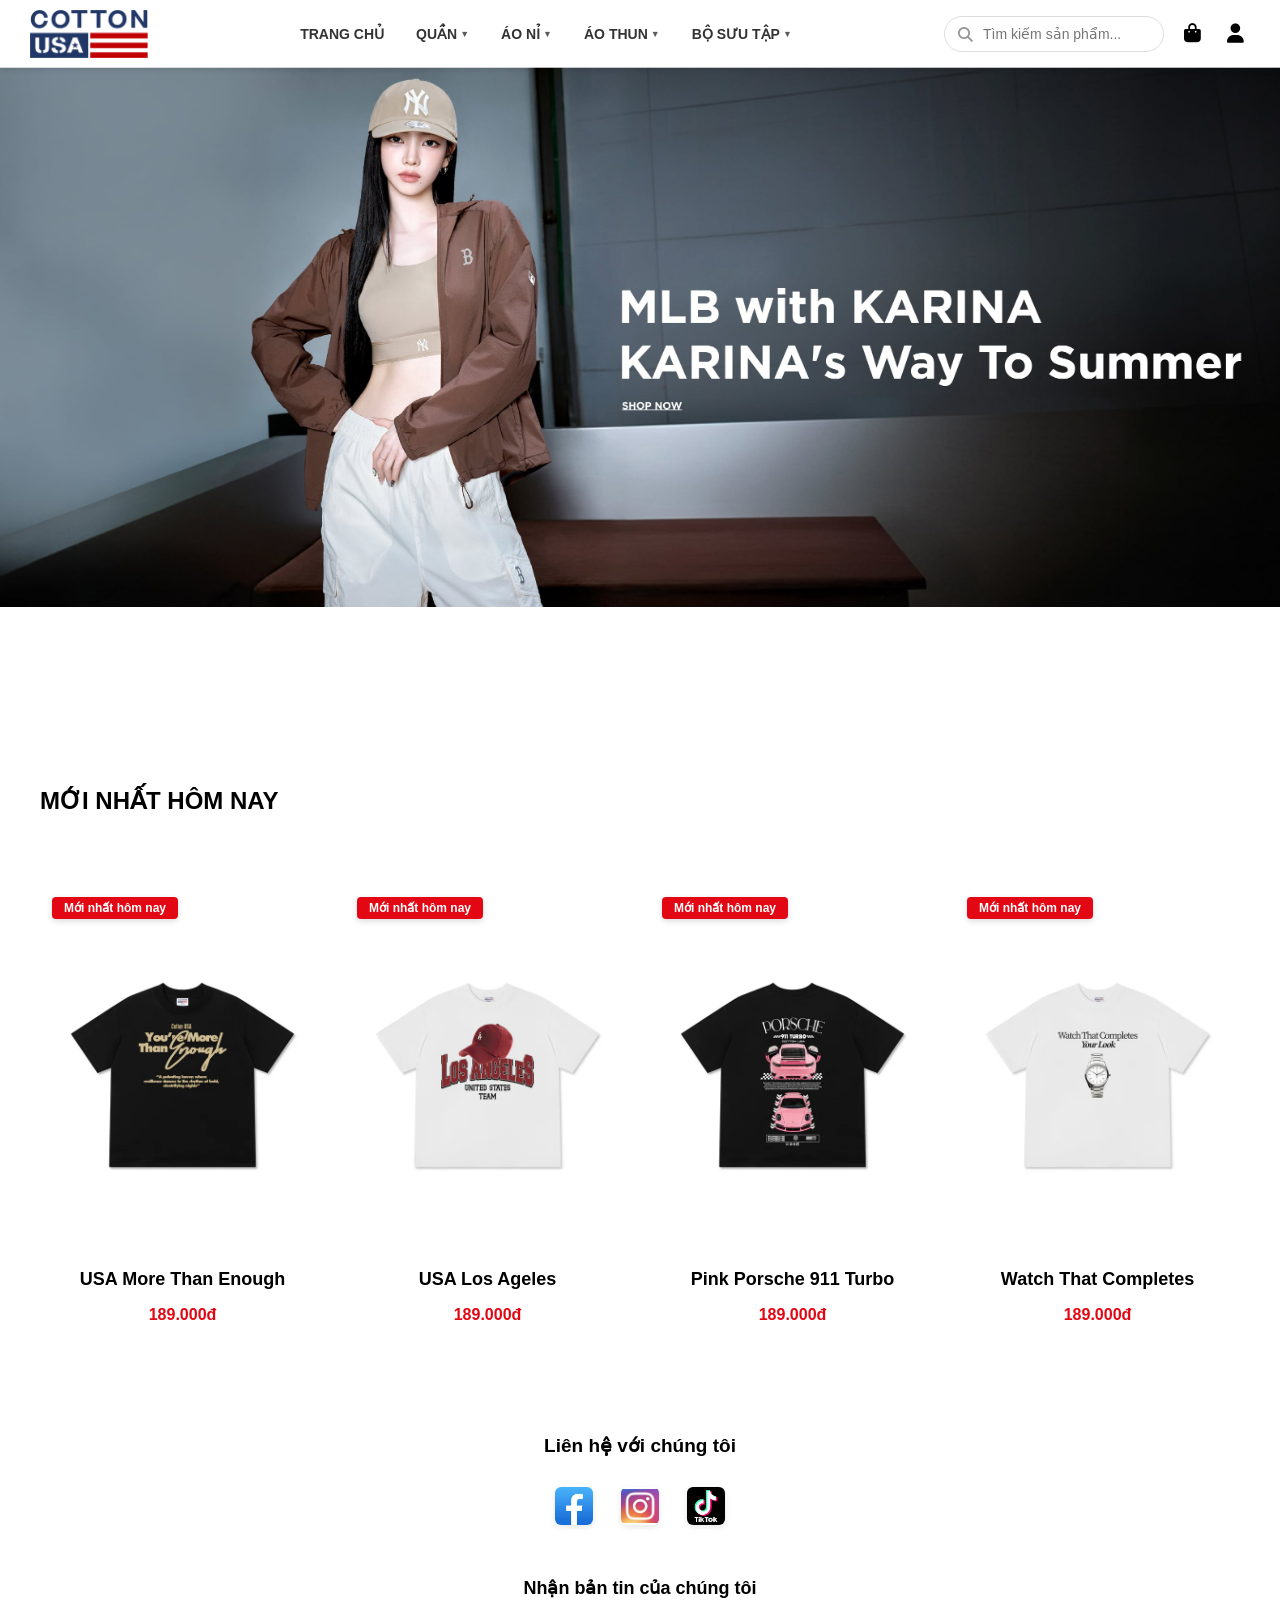
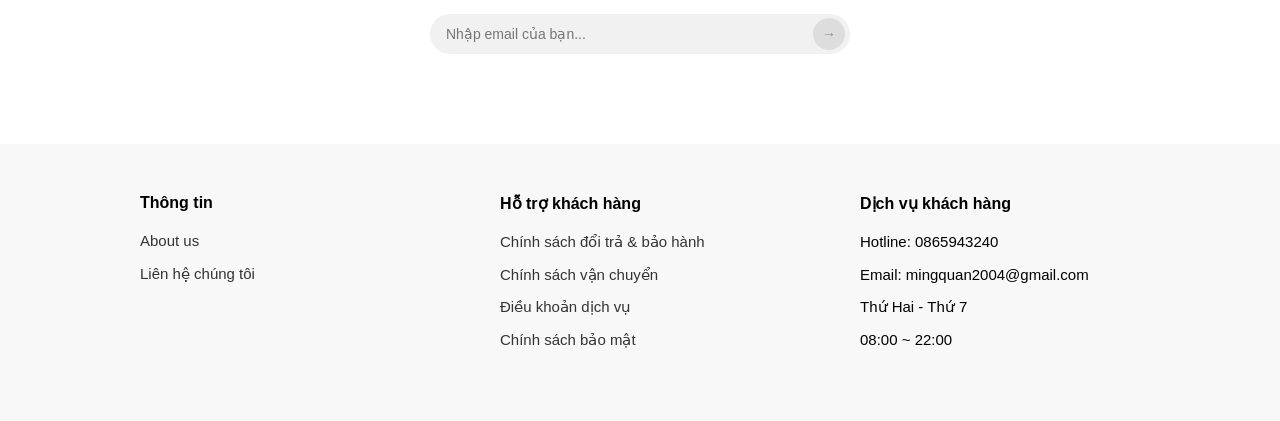
==== commit c7278858: "Mô tả thay đổi" ====
--- a/index.html
+++ b/index.html
@@ -22,23 +22,26 @@
                 </ul>
             </li>
             <li class="has-submenu">
-                <a href="sweater.html">SWEATERS <span class="arrow">▼</span></a>
+                <a href="#">ÁO NỈ <span class="arrow">▼</span></a>
                 <ul class="sub-menu">
-                <li><a href="sweater.html?id=US001">University Sweater</a></li>
-                <li><a href="sweater.html?id=CS001">Car Sweater</a></li>
-                <li><a href="sweater.html?id=FS001">Floral Sweater</a></li>
-            </ul>
-            </li>
-            <li class="has-submenu">
-                <a href="hoodies.html">HOODIES <span class="arrow">▼</span></a>
-                <ul class="sub-menu">
-                    <li><a href="hoodies.html?id=BH001">Basic Hoodie</a></li>
-                    <li><a href="hoodies.html?id=PH001">Porsche Hoodie</a></li>
-                    <li><a href="hoodies.html?id=USAH001">USA Hoodie</a></li>
+                    <li><a href="sweater.html">SWEATERS <span class="arrow">▼</span></a>
+                        <ul class="sub-menu">
+                            <li><a href="sweater.html?id=US001">University Sweater</a></li>
+                            <li><a href="sweater.html?id=CS001">Car Sweater</a></li>
+                            <li><a href="sweater.html?id=FS001">Floral Sweater</a></li>
+                        </ul>
+                    </li>
+                    <li><a href="hoodies.html">HOODIES <span class="arrow">▼</span></a>
+                        <ul class="sub-menu"><li>
+                            <a href="hoodies.html?id=BH001">Basic Hoodie</a></li>
+                            <li><a href="hoodies.html?id=PH001">Porsche Hoodie</a></li>
+                            <li><a href="hoodies.html?id=USH001">USA Hoodie</a></li>
+                        </ul>
+                    </li>
                 </ul>
             </li>
             <li class="has-submenu">
-                <a href="aothun.html">ÁO THUN <span class="arrow">▼</span></a>
+                <a href="#">ÁO THUN <span class="arrow">▼</span></a>
                 <ul class="sub-menu">
                     <li><a href="aothun.html">Áo Thun ngắn tay <span class="arrow">▼</span></a>
                         <ul class="sub-menu">
@@ -51,6 +54,27 @@
                         <ul class="sub-menu"><li>
                             <a href="aothundaitay.html?id=RP001">Áo Thun Dài Tay Rapper</a></li>
                             <li><a href="aothundaitay.html?id=POR001">Áo Thun Dài Tay Poscher</a></li>
+                            <li><a href="aothundaitay.html?id=USA001">Áo Thun Dài Tay USA</a></li>
+                        </ul>
+                    </li>
+                </ul>
+                 <li class="has-submenu">
+                <a href="#">BỘ SƯU TẬP <span class="arrow">▼</span></a>
+                <ul class="sub-menu">
+                    <li><a href="#">BỘ SƯU TẬP XE <span class="arrow">▼</span></a>
+                        <ul class="sub-menu">
+                            <li><a href="sweater.html?id=CS001">Car Sweater</a></li>
+                            <li><a href="aothun.html?id=POR001">Áo Thun Poscher</a></li>
+                            <li><a href="hoodies.html?id=PH001">Hoodie Porsche </a></li>
+                            <li><a href="aothundaitay.html?id=POR001">Áo Thun Dài Tay Poscher</a></li>
+
+                        </ul>
+                    </li>
+                    <li><a href="#">BỘ SƯU TẬP USA <span class="arrow">▼</span></a>
+                        <ul class="sub-menu"><li>
+                            <li><a href="hoodies.html?id=USAH001">Hoodie USA</a></li>
+                            <li><a href="aothundaitay.html?id=USA001">Áo Thun Dài Tay USA</a></li>
+                            <li><a href="aothun.html?id=USA001">Áo Thun USA</a></li>
                             <li><a href="aothundaitay.html?id=USA001">Áo Thun Dài Tay USA</a></li>
                         </ul>
                     </li>
